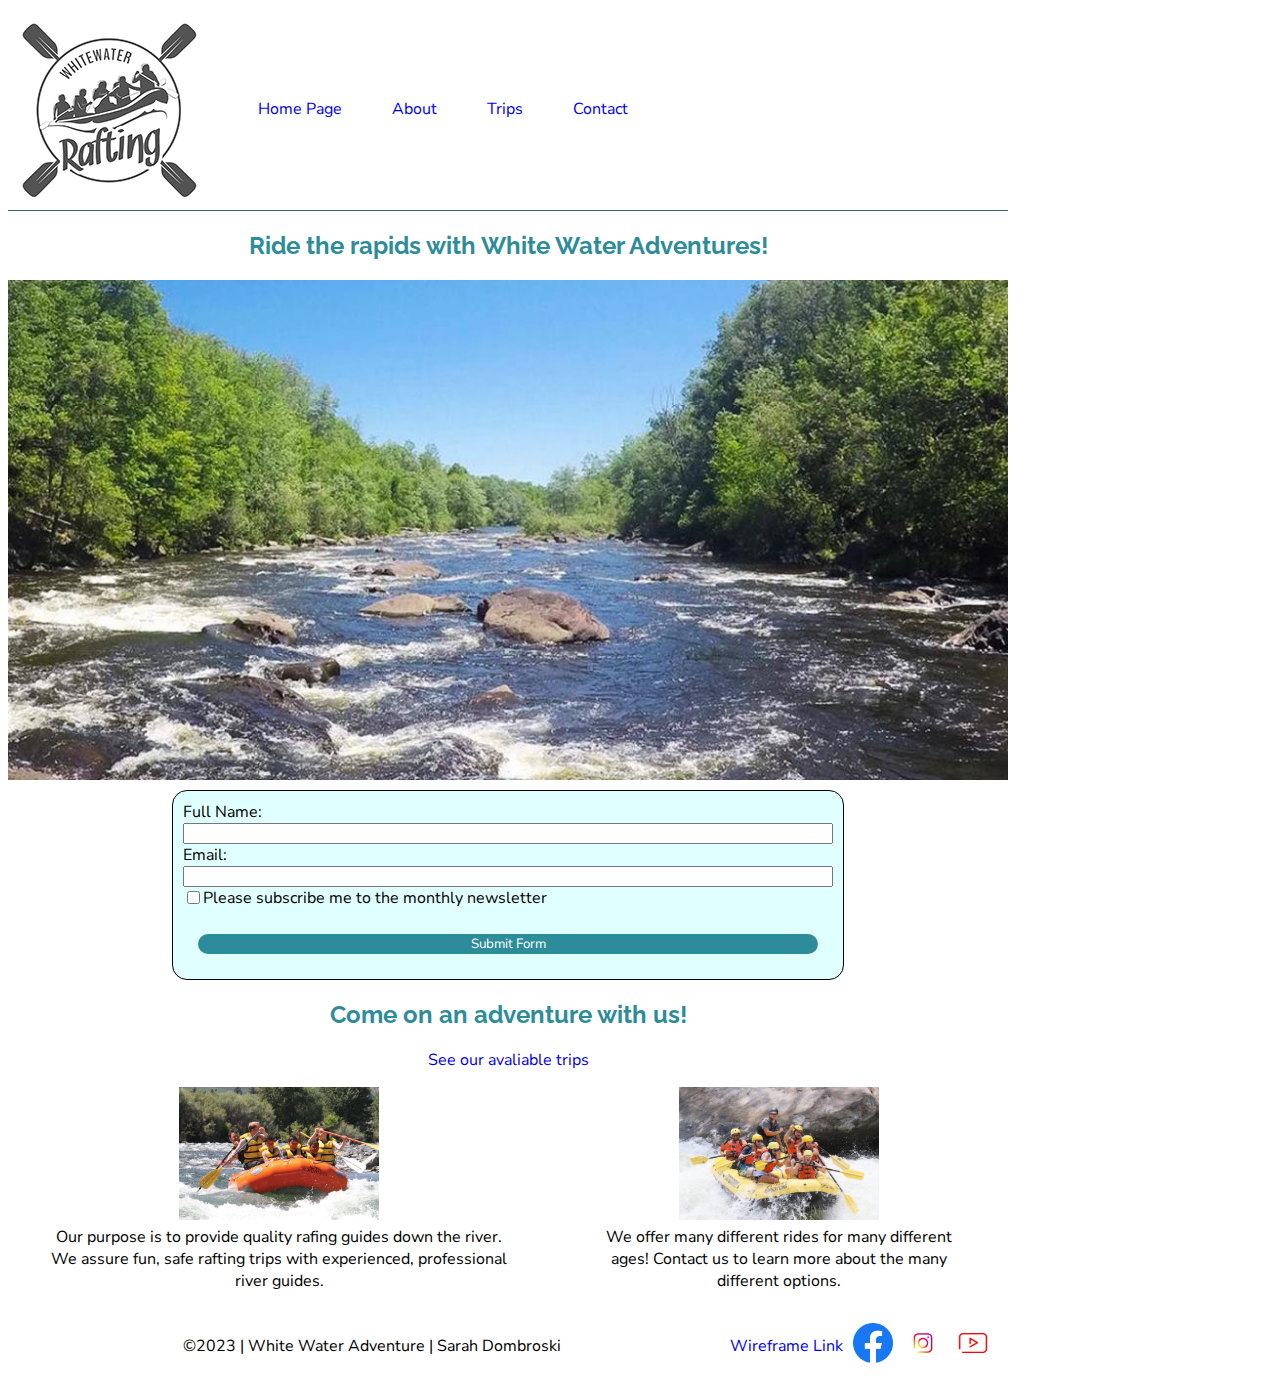
==== wwr/index.html @ 1de51dde "Created the main page" ====
<!DOCTYPE html>
<html lang="en">
<head>
    <meta charset="UTF-8">
    <meta name="viewport" content="width=device-width, initial-scale=1.0">
    <meta name="description" content="The main page for White Water Adventures">
    <meta name="author" content="Sarah Dombroski">
    <title>White Water Adventures</title>
    <link rel="stylesheet" href="styles/rafting.css">
</head>
<body>
    <header>
        <img src="images/logo.png" alt="Rafting Site Logo">
        <nav>
            <a href="site-plan-rafting.html">Home Page</a>
            <a href="about.html">About</a>
            <a href="trips.html">Trips</a>
            <a href="contact.html">Contact</a>
        </nav>
    </header>
    <main>
        <h2 class="history">Ride the rapids with White Water Adventures!</h2>
        <div class="hero">
            <img src="images/main.png" alt="Main Image">
        </div>
        <form>
            <label for="fullname">Full Name:</label>
            <input type="text" id="fullname" name="fullname">
            
            <label for="email">Email:</label>
            <input type="email" id="email" name="email">

            <div class="radio-group">
                <input type="checkbox" id="newsletter" name="newsletter">
                <label for="newsletter">Please subscribe me to the monthly newsletter</label>
            </div>

            <button type="submit">Submit Form</button>
        </form>
        
        <section class="history">
            <h2>Come on an adventure with us!</h2>
            <a href="trips.html">See our avaliable trips</a>
        </section>

        <div class="picture-row-contact">
            <figure>
                <img src="images/indexrides1.png" alt="Safety first!">
                <figcaption>Our purpose is to provide quality rafing guides down the river. We assure fun, safe rafting trips with experienced, professional river guides.</figcaption>
            </figure>
            <figure>
                <img src="images/indexrides.png" alt="Adventurous and Fun">
                <figcaption>We offer many different rides for many different ages! Contact us to learn more about the many different options.</figcaption>
            </figure>
        </div>

    </main>
    <footer>
        <p>©2023 | White Water Adventure | Sarah Dombroski</p>
        <a href="https://app.moqups.com/1pvunkiqSbG3RxsjQWh1D3dPYdlxfebC/view/page/ad64222d5">Wireframe Link</a>
        <a href="https://www.facebook.com">
            <img src="images/facebook.png" alt="Facebook">
        </a>
        <a href="https://www.instagram.com">
            <img src="images/instagram.png" alt="Instagram">
        </a>
        <a href="https://www.youtube.com">
            <img src="images/youtube.png" alt="Youtube">
        </a>
    </footer>
</body>
</html>
---- wwr/styles/rafting.css ----
@import url('https://fonts.googleapis.com/css2?family=Nunito+Sans&family=Raleway&display=swap');

:root {
    --primary-color: #2C8C99;
    --secondary-color: #E2E8CE;
    --accent1-color: #326771;
    --accent2-color: #42D9C8;

    --heading-font: 'Raleway';
    --paragraph-font: 'Nunito Sans';
    --heading-color: #2C8C99;
    --paragraph-color: black;

    --nav-background-color: #326771;
    --nav-link-color: #E2E8CE;
    --nav-hover-link-color: #42D9C8;
    --nav-hover-background-color: #2C8C99;
}

header {
    display: grid;
    grid-template-columns: 250px auto;
    border-bottom: solid 1px var(--accent1-color);
    align-items: center;
}

nav {
    display: flex;
    text-align: right;
    list-style: none;
    grid-template-columns: auto auto auto auto;
    column-gap: 50px;
}

body {
    width: 1000px;
}

.hero {
	margin: 10px auto;
    position: relative;
}

.hero img {
    display: block;
    width: 100%;
    height: auto;
    position: relative;
}

h1 {
    color: var(--heading-color);
    font-family: var(--heading-font);
    position: absolute;
    top: 300px;
    left: 300px;
    background-color: var(--secondary-color);

}

article {
    background-color: var(--primary-color);
    opacity: .75;
    font-family: var(--paragraph-font);
    width: 1000px;
    height: 300px;
    position: absolute;
    top: 450px;
    left: 10px;
    font-size: x-large;
}

article img {
    float: right;
    width: auto;
    height: 250px;
}

h2 {
    color: var(--heading-color);
    font-family: var(--heading-font);
    position: relative;
}

p {
    color: var(--paragraph-color);
    font-family: var(--paragraph-font);
}

.history {
    text-align: center;
}

.contact {
    text-align: center;
}

.h1 {
    position: relative;
    top: 0;
    left: 0;
    background-color: white;
}

.pictures {
    display: flex;
    flex-direction: column;
    flex-wrap: wrap;
    align-items: center;
    font-family: var(--paragraph-font);
}

.picture-row {
    display: flex;
    flex-wrap: nowrap;
    align-content: stretch;
    margin-bottom: 20px;

}

.picture-row img {
    width: 100px;
    height: auto;
    margin: 0;
}

.picture-row-contact {
    display: flex;
    text-align: center;
    font-family: var(--paragraph-font);
}

.picture-row-contact img {
    width: 200px;
    height: auto;
}

a:link {
    text-decoration: none;
    font-family: var(--paragraph-font);
}

footer {
    display: flex;
    align-items: center;
    justify-content: space-between;
    text-align: center;
    padding: 10px;
}

footer p {
    flex-grow: 1;
}

footer a {
    padding: 5px;
}

footer img {
    width: 40px;
    height: auto;
}

form {
    border: 1px black solid;
    font-family: var(--paragraph-font);
    width: 650px;
    margin: 0 auto;
    border-radius: 15px;
    background-color: lightcyan;
    display: grid;
    padding: 10px;
}

.radio-group {
    display: flex;
    align-items: center;
    margin-bottom: 10px;
}

button {
    margin: 15px;
    background-color: var(--primary-color);
    font-family: var(--paragraph-font);
    color: white;
    border: none;
    border-radius: 15px;
}

table,
td {
    border: 1px solid #333;
    font-family: var(--paragraph-font);
    padding: 5px;
    font-size: medium;
    text-align: center;
    margin-left: auto;
    margin-right: auto;
}

thead,
tfoot {
    color: var(--heading-color);
    font-family: var(--heading-font);
    font-size: larger;
}
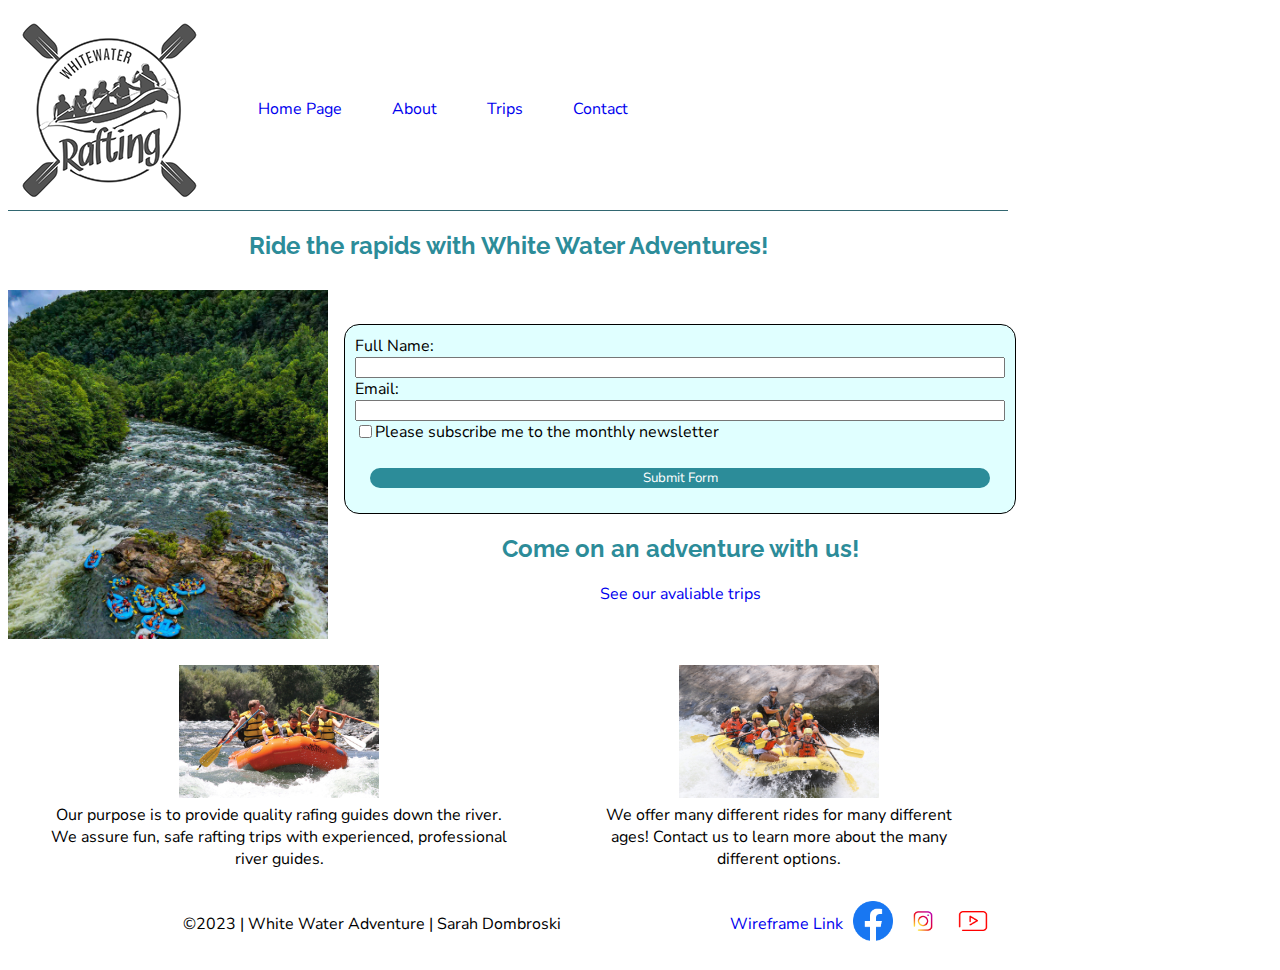
==== commit 36db967c: "Completed Final Project" ====
--- a/wwr/index.html
+++ b/wwr/index.html
@@ -3,16 +3,16 @@
 <head>
     <meta charset="UTF-8">
     <meta name="viewport" content="width=device-width, initial-scale=1.0">
-    <meta name="description" content="The main page for White Water Adventures">
+    <meta name="description" content="The main page for White Water Adventures.">
     <meta name="author" content="Sarah Dombroski">
-    <title>White Water Adventures</title>
+    <title>White Water Adventures - Home Page</title>
     <link rel="stylesheet" href="styles/rafting.css">
 </head>
 <body>
     <header>
         <img src="images/logo.png" alt="Rafting Site Logo">
         <nav>
-            <a href="site-plan-rafting.html">Home Page</a>
+            <a href="index.html">Home Page</a>
             <a href="about.html">About</a>
             <a href="trips.html">Trips</a>
             <a href="contact.html">Contact</a>
@@ -20,29 +20,35 @@
     </header>
     <main>
         <h2 class="history">Ride the rapids with White Water Adventures!</h2>
-        <div class="hero">
-            <img src="images/main.png" alt="Main Image">
+        <div class="twoc">
+            <div class="left">
+                <div class="hero">
+                    <img src="images/main.png" alt="Main Image">
+                </div>
+            </div>
+            <div class="right">
+                <form>
+                    <label for="fullname">Full Name:</label>
+                    <input type="text" id="fullname" name="fullname">
+                    
+                    <label for="email">Email:</label>
+                    <input type="email" id="email" name="email">
+
+                    <div class="radio-group">
+                        <input type="checkbox" id="newsletter" name="newsletter">
+                        <label for="newsletter">Please subscribe me to the monthly newsletter</label>
+                    </div>
+
+                    <button type="submit">Submit Form</button>
+                </form>
+                
+                <section class="history">
+                    <h2>Come on an adventure with us!</h2>
+                    <a href="trips.html">See our avaliable trips</a>
+                </section>
+            </div>
         </div>
-        <form>
-            <label for="fullname">Full Name:</label>
-            <input type="text" id="fullname" name="fullname">
-            
-            <label for="email">Email:</label>
-            <input type="email" id="email" name="email">
-
-            <div class="radio-group">
-                <input type="checkbox" id="newsletter" name="newsletter">
-                <label for="newsletter">Please subscribe me to the monthly newsletter</label>
-            </div>
-
-            <button type="submit">Submit Form</button>
-        </form>
         
-        <section class="history">
-            <h2>Come on an adventure with us!</h2>
-            <a href="trips.html">See our avaliable trips</a>
-        </section>
-
         <div class="picture-row-contact">
             <figure>
                 <img src="images/indexrides1.png" alt="Safety first!">
@@ -57,7 +63,7 @@
     </main>
     <footer>
         <p>©2023 | White Water Adventure | Sarah Dombroski</p>
-        <a href="https://app.moqups.com/1pvunkiqSbG3RxsjQWh1D3dPYdlxfebC/view/page/ad64222d5">Wireframe Link</a>
+        <a href="https://app.moqups.com/vdE65yoOpZWdleeinmuxFObtz5YFapnm/view/page/a41585748">Wireframe Link</a>
         <a href="https://www.facebook.com">
             <img src="images/facebook.png" alt="Facebook">
         </a>
--- a/wwr/styles/rafting.css
+++ b/wwr/styles/rafting.css
@@ -203,4 +203,22 @@
     color: var(--heading-color);
     font-family: var(--heading-font);
     font-size: larger;
+}
+
+.twoc {
+    display: grid;
+    align-items: center;
+}
+
+.right {
+    grid-column: 2/3;
+    margin: 1rem;
+}
+
+.left {
+    width: 20rem;
+    position: relative;
+    grid-column: 1/2;
+    grid-row: 1/2;
+    text-align: center;
 }